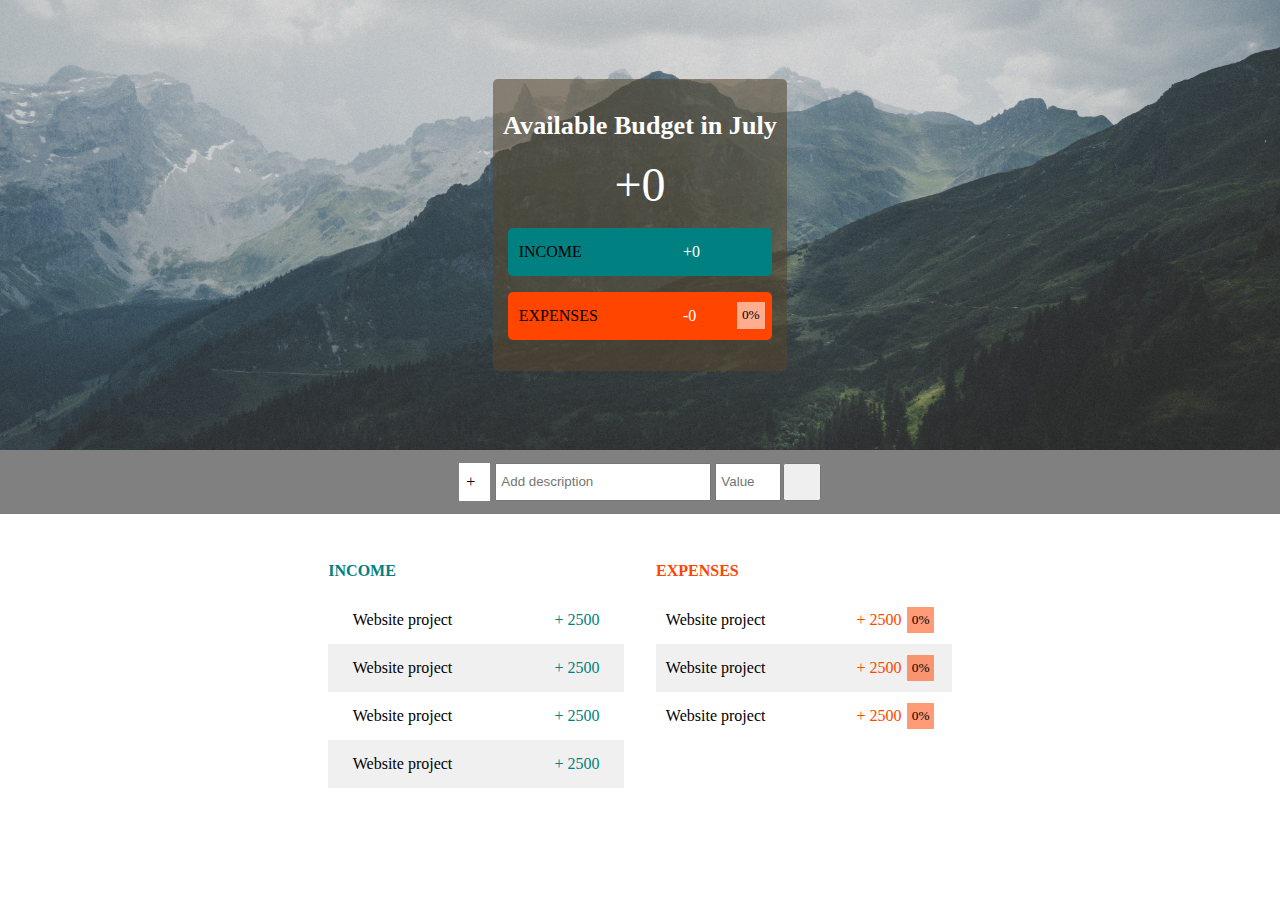
==== code-1/index.html @ 805c654b "moved code to self-dir" ====
<!DOCTYPE html>
<html lang="en">
  <head>
    <meta charset="UTF-8" />
    <meta name="viewport" content="width=device-width, initial-scale=1.0" />
    <link rel="stylesheet" href="style.css">
    <link rel="stylesheet" href="https://use.fontawesome.com/releases/v5.12.1/css/all.css"
        integrity="sha384-v8BU367qNbs/aIZIxuivaU55N5GPF89WBerHoGA4QTcbUjYiLQtKdrfXnqAcXyTv" crossorigin="anonymous">
    <script src="script.js" defer></script>
    
    <title>Document</title>
  </head>
  <body>
    <div class="first-section">
      <div class="budget-container">
        <div class="budget-header"><h3>Available Budget in <span id="monthSpan">September</span></h3></div>
        <div class="available-budget">0</div>

        <div id="income" class="money-box">
            <p>INCOME</p>
            <p>0</p>
        </div>
        <div id="expenses" class="money-box">
            <p>EXPENSES</p>
            <p>0</p>
            <div class="expensePercentege">0%</div>
        </div>
      </div>
    </div>

    <div class="second-section">
        <div class="item-adder-container">
            <div class="toggler"><p>+</p><div class="toggler-icons"><i class="fas fa-sort-up"></i><i class="fas fa-sort-down"></i></div></div>
            <div class="add-item">
                <input type="text" id="item-desc" placeholder="Add description" required>
                <input type="text" id="item-value" placeholder="Value" required>
            </div>
            <button>
                <i class="far fa-check-circle"></i>
            </button>
        </div>
    </div>

    <div class="third-section">
        <div class="statistics-container">
            <ul class="left side">
                <h4>INCOME</h4>
                <li class="item"><p>Website project</p> <p>+ 2500</p></li>
                <li class="item"><p>Website project</p> <p>+ 2500</p></li>
                <li class="item"><p>Website project</p> <p>+ 2500</p></li>
                <li class="item"><p>Website project</p> <p>+ 2500</p></li>

            </ul>
            <ul class="right side">
                <h4>EXPENSES</h4>
                <li class="item"><p>Website project</p> <div class="item-right"><p>+ 2500</p><div class="expensePercentege">0%</div><button class="delete-button"><i class="fas fa-trash"></i></button></div></li>
                <li class="item"><p>Website project</p> <div class="item-right"><p>+ 2500</p><div class="expensePercentege">0%</div><button class="delete-button"><i class="fas fa-trash"></i></button></div></li>
                <li class="item"><p>Website project</p> <div class="item-right"><p>+ 2500</p><div class="expensePercentege">0%</div><button class="delete-button"><i class="fas fa-trash"></i></button></div></li>
            </ul>
        </div>
    </div>
  </body>
</html>
---- code-1/style.css ----
*{
    box-sizing: border-box;
    padding: 0;
    margin: 0;
}

.first-section{
    background-image: url("img/bg.jpg") ;
    background-size: 100% auto;
    background-position: center;
    background-repeat: no-repeat;
    height: 80vh;
    display: flex;
    align-items: center;
    justify-content: center;
    min-height: 300px;
    max-height: 450px;
}

.budget-container{
    min-height: 230px;
    width: 23%;
    height: 65%;
    display: flex;
    flex-direction: column;
    align-items: center;
    justify-content: center;
    background-color: #55462c8f;
    border-radius: 5px;
}

.budget-header{
    font-size: 1.4rem;
}

.available-budget{
    font-size: 3rem;
}

.budget-header,
.available-budget{
    text-align: center;
    color: white;
}

.budget-container > *{
    width: 100%;
    margin: .5rem;
}

.money-box{
    width: 90%;
    height: 3rem;
    padding: 0 .7rem;
    display: flex;
    align-items: center;
    flex-direction: row;
    justify-content: space-evenly;
    position: relative;
    border-radius: 5px;
}

.money-box p:first-of-type{
    width: 77%;
}

.money-box p:last-of-type{
    width: 33%;
    margin-right: .5rem;
    color: white;
}


#income{
    background-color: teal;
}

#expenses{
    background-color: orangered;
}

.expensePercentege{
    padding: .3rem;
    font-size: smaller;
    margin: 0;
    position: absolute;
    background-color: #ffffff8f;
    height: auto;
    width: auto;
    top: 22%;
    right: 3%;
    bottom: 22%;
}

/*SECTION-2*/
.second-section{
    height: 4rem;
    background-color: gray;
    display: flex;
    justify-content: center;
}

.item-adder-container{
    width: 30%;
    display: flex;
    justify-content: center;
    align-items: center;
}

.item-adder-container > *{
    height: 60%;
}

.toggler{
    display: flex;
    justify-content: space-evenly;
    align-items: center;
    width: 8%;
    background-color: white;
    margin-right: .3rem;
}


.toggler-icons i{
    cursor: pointer;
    line-height: 3px;
    display: block;
}

.add-item{
    width: 75%;
}

.add-item input{
    height: 100%;
    padding: 0 0.3rem;
}

#item-desc{
    width: 75%;
}

#item-value{
    width: 23%;
}

.item-adder-container button{
    font-size: 1.5rem;
    width: 10%;
}

/*THIRD SECTION*/
.third-section{
    padding: 3rem 0;
    display: flex;
    justify-content: center;
    align-items: center;
}

.statistics-container{
    display: flex;
    width: 70%;
    justify-content: center;
}

.side{
    width: 33%;
    margin: 0 1rem;
}

.side h4{
    margin-bottom: 1rem;
}

.left h4{
    color: teal;
}

.right h4{
    color: orangered;
}

.item{
    width: 30%;
    display: flex;
    flex-direction: row;
    justify-content: space-evenly;
    align-items: center;
    width: 100%;
    min-height: 3rem;
}

.left .item p:last-of-type{
    color: teal;
}

.item-right p:first-child{
    color: orangered;
}

.item {
    background-color: white;
}

.item > p:first-child{
    color: black;
}   

.item:nth-child(odd){
    background-color: #f1f0f0;
}

.item p:first-child{
    width: 60%;
}

.item-right{
    display: flex;
    justify-content: end;
    align-items: center;
    width: 30%;
}

.item .expensePercentege{
    position: relative;
    background-color: rgba(255, 68, 0, 0.534);
}
.delete-button{
    padding-left: .3rem;
    border: none;
    color: red;
    background: transparent;
    width: 0%;
    display: block;
    transition: width .8s;
    z-index: -1;
}

.right .item:hover > .item-right > .delete-button{
    z-index: 1;
    width: 20%;
    cursor: pointer;
}



/*responsive*/

@media only screen and (max-width: 450px) {
    .first-section{
        height: 5vh;
        background-size: cover;
    }
    
    .item-adder-container{
        width: 98%;
    }

    .budget-container{
        width: 80%;
    }

    .money-box p:first-child{
        width: 30%;
    }

    .statistics-container{
        flex-direction: column;
        width: 94%;
    }
    .side{
        width: 98%;
        margin: .5rem 0;
    }
}
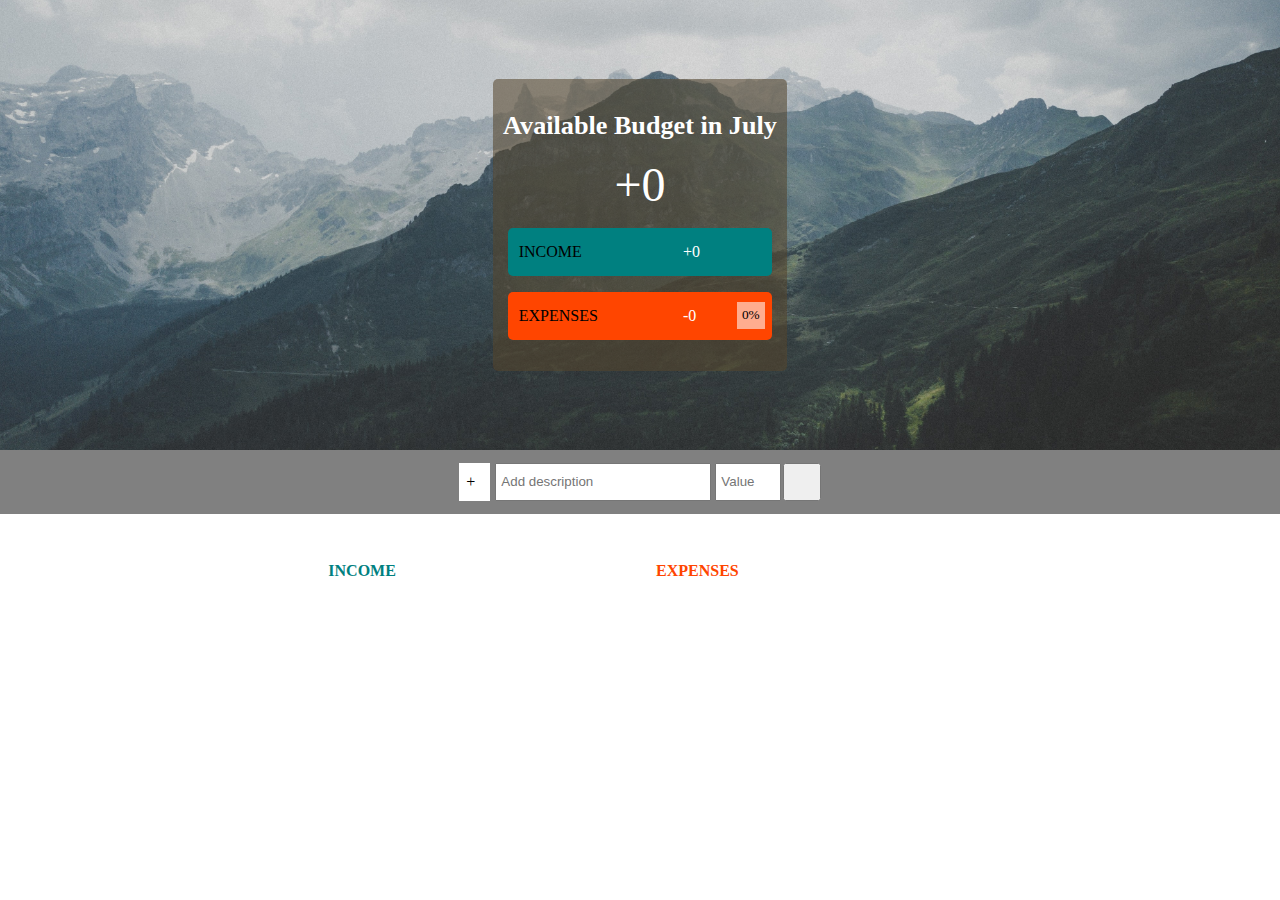
==== commit c6f839f5: "json objects with item data are saved to storage when added" ====
--- a/code-1/index.html
+++ b/code-1/index.html
@@ -45,17 +45,10 @@
         <div class="statistics-container">
             <ul class="left side">
                 <h4>INCOME</h4>
-                <li class="item"><p>Website project</p> <p>+ 2500</p></li>
-                <li class="item"><p>Website project</p> <p>+ 2500</p></li>
-                <li class="item"><p>Website project</p> <p>+ 2500</p></li>
-                <li class="item"><p>Website project</p> <p>+ 2500</p></li>
 
             </ul>
             <ul class="right side">
                 <h4>EXPENSES</h4>
-                <li class="item"><p>Website project</p> <div class="item-right"><p>+ 2500</p><div class="expensePercentege">0%</div><button class="delete-button"><i class="fas fa-trash"></i></button></div></li>
-                <li class="item"><p>Website project</p> <div class="item-right"><p>+ 2500</p><div class="expensePercentege">0%</div><button class="delete-button"><i class="fas fa-trash"></i></button></div></li>
-                <li class="item"><p>Website project</p> <div class="item-right"><p>+ 2500</p><div class="expensePercentege">0%</div><button class="delete-button"><i class="fas fa-trash"></i></button></div></li>
             </ul>
         </div>
     </div>
--- a/code-1/style.css
+++ b/code-1/style.css
@@ -190,8 +190,16 @@
     min-height: 3rem;
 }
 
-.left .item p:last-of-type{
+.left .item p{
+    color: black;
+}
+
+.left .item .item-right p{
     color: teal;
+}
+
+.left .item .item-right{
+    width: 20%;
 }
 
 .item-right p:first-child{
@@ -202,9 +210,6 @@
     background-color: white;
 }
 
-.item > p:first-child{
-    color: black;
-}   
 
 .item:nth-child(odd){
     background-color: #f1f0f0;
@@ -236,7 +241,7 @@
     z-index: -1;
 }
 
-.right .item:hover > .item-right > .delete-button{
+.side .item:hover > .item-right > .delete-button{
     z-index: 1;
     width: 20%;
     cursor: pointer;
